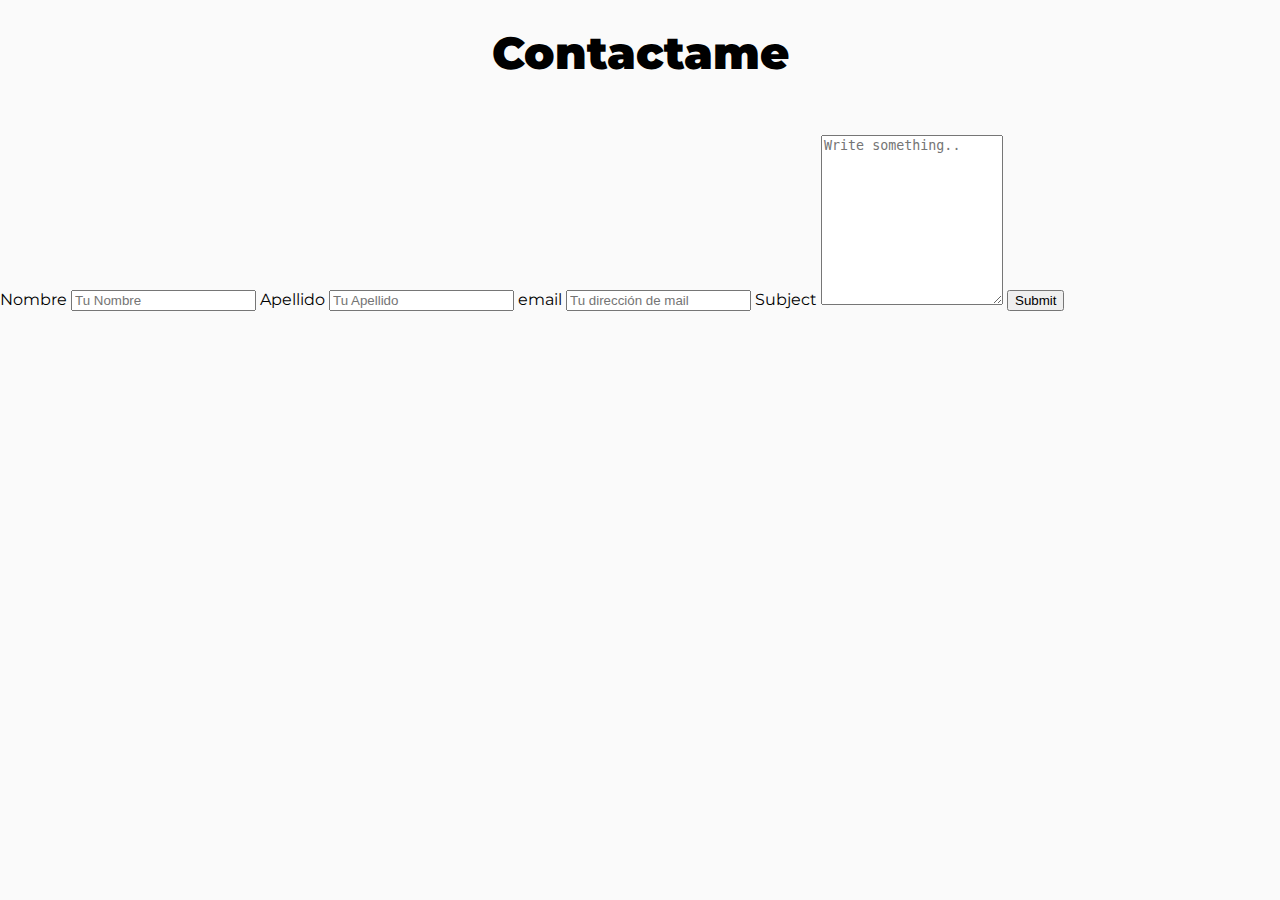
==== contacto.html @ 5f2a4ee4 "agregue link whatsapp" ====
<!DOCTYPE html>
<html lang="es">
  <head>
    <meta charset="UTF-8" />
    <meta name="viewport" content="width=device-width, initial-scale=1" />
    <link rel="stylesheet" href="style.css" />
    <title>Contacto</title>
  </head>

  <body class="body-contacto">
    <div class="main-container">
      <div class="container">
        <div style="text-align: center;">
          <h2>Contactame</h2>
        </div>
        <div class="row">
          <div class="column"></div>
          <div class="column">
            <form action="/action_page.php">
              <label for="fname">Nombre</label>
              <input
                type="text"
                id="fname"
                name="firstname"
                placeholder="Tu Nombre"
              />
              <label for="lname">Apellido</label>
              <input
                type="text"
                id="lname"
                name="lastname"
                placeholder="Tu Apellido"
              />
              <label for="email">email</label>
              <input
                type="text"
                id="email"
                name="lastname"
                placeholder="Tu dirección de mail"
              />

              <label for="subject">Subject</label>
              <textarea
                id="subject"
                name="subject"
                placeholder="Write something.."
                style="height: 170px;"
              ></textarea>
              <input type="submit" value="Submit" />
            </form>
          </div>
        </div>
      </div>
    </div>
  </body>
</html>

<!--/*Contacto Empieza Aca*/

/* Style inputs */
input[type="text"],
select,
textarea {
  width: 100%;
  padding: 12px;
  border: 1px solid #ccc;
  margin-top: 6px;
  margin-bottom: 16px;
}

input[type="submit"] {
  width: 380px;
  height: 57px;
  border-radius: 5px;
  background: linear-gradient(90deg, #f073c8, #ff6a95);
  box-shadow: 0px 10px 12px -11px #f243a9;
}

input[type="submit"]:hover {
  background-color: #45a049;
}

/* Style the container/contact section */

.main-container {
  display: flex;
  justify-content: center;
  align-content: center;
  flex-wrap: wrap;
  width: 600px;
  margin: 120px;
}
.container {
  border-radius: 5px;
  background-color: #ffffff;
  padding: 10px;
  display: flex;
  justify-content: center;
  align-content: center;
  flex-wrap: wrap;
}

/* Clear floats after the columns */
.row:after {
  content: "";
  display: table;
  clear: both;
}

/* Responsive layout - when the screen is less than 600px wide, make the two columns stack on top of each other instead of next to each other */
@media screen and (max-width: 600px) {
  .column,
  input[type="submit"] {
    width: 100%;
    margin-top: 0;
  }
}
.body-contacto {
  background: linear-gradient(90deg, #f073c8, #ff6a95);
  display: flex;
  justify-content: center;
  align-content: center;
  flex-wrap: wrap;
}
-->
---- style.css ----
/*Generales*/

@import url("https://fonts.googleapis.com/css2?family=Montserrat:wght@200;400;600;700;800&display=swap");

* {
  margin: 0;
  box-sizing: border-box;
}

html {
  scroll-behavior: smooth;
}

body {
  background-color: #fafafa;
  font-family: montserrat;
  font-size: 1em;
}

/*Empieza el Menu Nav */

.menu-nav {
  padding: 15px 0;
  box-shadow: 0 0 29px 0 rgba(134, 134, 134, 0.25);
}

.fas {
  color: #ff669b;
  font-size: 24px;
  display: none;
}

ul {
  list-style: none;
  display: flex;
  max-width: 1500px;
}

.nav-header {
  justify-content: flex-end;
  line-height: 3.5;
}
.nav-up {
  text-decoration: none;
  color: black;
  font-weight: 600;
}
li {
  margin: 10px;
}

.contacto {
  background-color: #ff669b;
  border-radius: 100px;
  padding: 0 30px;
  color: white;
  text-decoration: none;
  font-weight: 600;
}
/*Empieza Presentacion*/

section {
  display: flex;
  justify-content: center;
}

.personal {
  text-align: left;
  align-content: center;
  padding: 110px 40px 130px;
}
.presentacion {
  justify-content: center;
  flex-wrap: wrap;
  margin-top: 9%;
  margin-bottom: 3%;
}

h3 {
  font-size: 30px;
  padding-bottom: 1%;
}
.ana {
  color: #ff669b;
  font-weight: 900;
  font-size: 60px;
}
/*Efecto Slider */
.slider-wrapper {
  font-size: 40px;
  color: #aaa;
  font-weight: bold;
  display: flex;
  align-items: center;
  justify-content: center;
  margin-bottom: 5%;
  margin-top: 5%;
}
.slider {
  height: 50px;
  padding-left: 15px;
}
.slider1 {
  background: #ff2873;
  animation: slide 5s linear infinite;
}
.slider2 {
  background: #66669b;
}
.slider3 {
  background: #6dd8d6;
}
.slider div {
  color: #fff;
  height: 50px;
  margin-bottom: 50px;
  padding: 2px 15px;
  text-align: center;
  box-sizing: border-box;
}
.slider {
  height: 50px;
  padding-left: 15px;
  overflow: hidden;
}

@keyframes slide {
  0% {
    margin-top: -300px;
  }
  5% {
    margin-top: -200px;
  }
  33% {
    margin-top: -200px;
  }
  38% {
    margin-top: -100px;
  }
  66% {
    margin-top: -100px;
  }
  71% {
    margin-top: 0px;
  }
  100% {
    margin-top: 0px;
  }
}

.contenedor-hago {
  margin-top: 2%;
}
.hago {
  background-color: #ff669b;
  color: white;
  padding: 15px 40px;
  border-radius: 100px;
  font-weight: 500;
  display: flex;
  justify-content: center;
  align-items: center;
  width: 200px;
  text-decoration: none;
}

.compu {
  padding-left: 5%;
  padding-top: 8%;
  width: 100%;
}

/* Empieza Habilidades */

.habilidades {
  flex-wrap: wrap;
  background-color: #fffefe;
  padding: 110px 40px 130px;
  box-shadow: 0 0 29px 0 rgba(134, 134, 134, 0.25);
}
h2 {
  font-size: 45px;
  font-weight: 900;
  margin: 25px 0 55px;
}
.hab-p {
  font-weight: 400;
  max-width: 400px;
  margin-bottom: 20px;
}

.contenedor {
  display: flex;
  text-align: center;
  font-weight: bold;
  font-size: 20px;
  flex-direction: column;
  align-items: center;
  margin: 40px 0 80px;
}

.principal {
  display: flex;
  flex-wrap: wrap;
  justify-content: center;
  align-items: center;
  max-width: 700px;
}

.caja {
  background-color: white;
  border: 1px solid rgb(196, 194, 194);
  display: flex;
  flex-direction: column;
  border-radius: 5%;
  width: 200px;
  height: 200px;
  padding: 10px;
  margin: 10px;
}

#icono {
  font-size: 90px;
  margin: 25px 0px 25px;
  color: #ff2873;
}

/* Aca empieza Cita */

.main-cita {
}
.cita {
  background-image: url(img/fondo.png);
  background-size: cover;
  background-position: center;
  padding-top: 200px;
  padding-bottom: 200px;
  display: flex;
  justify-content: center;
  align-items: center;
  box-shadow: 0 0 29px 0 rgba(134, 134, 134, 0.25);
}

.contenedor-cita {
  background-color: rgba(255, 255, 255, 0.767);
  padding: 2%;
}

.principito {
  font-size: 25px;
  text-align: center;
  font-weight: 200;
}

.firma {
  font-size: 20px;
  font-weight: 400;
  text-align: center;
  padding-top: 2%;
}
/* Aca empieza Proyectos */

.selected {
  background-color: #ff669b;
  color: white;
  padding: 0 30px;
  border-radius: 100px;
}

button {
  border: 0;
  background-color: transparent;
  font-size: 1.5em;
  font-family: montserrat;
  color: #2e2e31;
  cursor: pointer;
  margin: 0 20px 30px;
}
.proyectos,
.caja-pro {
  background-color: white;
}

.contenedor-proyectos {
  margin-top: 6%;
  text-align: center;
  font-weight: bold;
  flex-wrap: wrap;
}

.principal-proyectos {
  display: flex;
  justify-content: center;
  flex-wrap: wrap;
  max-width: 1300px;
}

.caja-pro {
  border: 1px solid rgb(196, 194, 194);
  border-radius: 5%;
  width: 406px;
  padding: 20px;
  margin: 10px;
}

.proyecto-img {
  width: 100%;
}

/* Aca empieza Footer */
footer {
  display: flex;
  flex-direction: column;
  align-items: center;
  background-color: #ff669b;
}

.solapas {
  margin-top: 50px;
  margin-bottom: 50px;
}
.ul-foot {
  display: flex;
  padding: 0%;
}

.redes {
  color: white;
  font-size: 45px;
  margin: 20px;
}

.foot,
.con-amor {
  text-decoration: none;
  color: white;
}

.dos {
  position: relative;
  display: inline-block;
  font-size: 2em;
  font-weight: 800;
  color: white;
  overflow: hidden;
  background: linear-gradient(to right, white, white 50%, #ff2873 50%);
  background-clip: text;
  -webkit-background-clip: text;
  -webkit-text-fill-color: transparent;
  background-size: 200% 100%;
  background-position: 100%;
  transition: background-position 275ms ease;
  text-decoration: none;
}
.dos:hover {
  background-position: 0 100%;
}

/* Ingreso de @media*/

@media (max-width: 600px) {
  .ul-foot {
    flex-direction: column;
    align-items: center;
  }
  .fas {
    display: block;
    text-align: right;
    margin-right: 2%;
  }
  .nav-header {
    display: none;
  }
  .slider1,
  .slider2,
  .slider3 {
    font-size: 15px;
    width: 185px;
    vertical-align: baseline;
  }

  .compu {
    width: 100%;
  }

  .personal {
    display: flex;
    flex-wrap: wrap;
    justify-content: center;
    padding: 10px 40px 30px;
  }
  .principal {
    max-width: 500px;
  }
  .habilidades {
    padding: 20px 20px 20px;
  }

  .cita {
    padding: 0%;
  }
  .contenedor-cita {
    background-color: rgba(255, 255, 255, 0.24);
  }
  .principito {
    font-weight: 400;
    font-size: 20px;
  }

  .firma {
    font-weight: 600;
  }

  .project-filters {
    flex-wrap: wrap;
  }
}
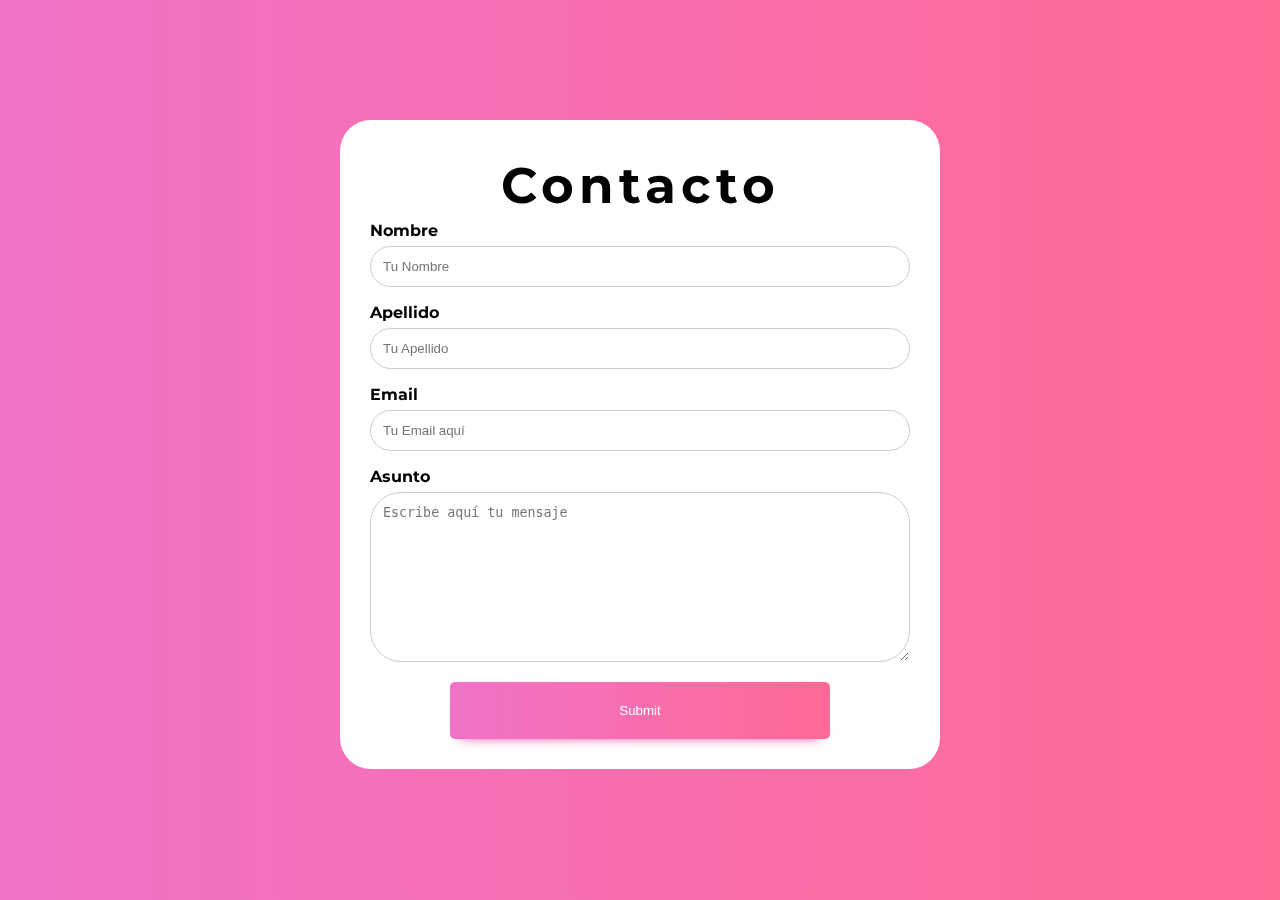
==== commit 77148d1c: "agregue contacto.html" ====
--- a/contacto.html
+++ b/contacto.html
@@ -10,13 +10,20 @@
   <body class="body-contacto">
     <div class="main-container">
       <div class="container">
-        <div style="text-align: center;">
-          <h2>Contactame</h2>
-        </div>
+        
+          <div class="outer">
+            <div class="bg">
+              <div class="inner">
+          <h1 class="contacto-form">Contacto</h2>
+              </div>
+            </div>
+          </div>
+        
         <div class="row">
           <div class="column"></div>
           <div class="column">
-            <form action="/action_page.php">
+                         
+              <div>
               <label for="fname">Nombre</label>
               <input
                 type="text"
@@ -31,95 +38,35 @@
                 name="lastname"
                 placeholder="Tu Apellido"
               />
-              <label for="email">email</label>
+              
+              <label for="email">Email</label>
               <input
-                type="text"
+               type="email"
                 id="email"
-                name="lastname"
-                placeholder="Tu dirección de mail"
-              />
-
-              <label for="subject">Subject</label>
+                 name="email"
+                 placeholder="Tu Email aquí"
+                 />
+            </div>
+              <label for="subject">Asunto</label>
               <textarea
                 id="subject"
                 name="subject"
-                placeholder="Write something.."
+                placeholder="Escribe aquí tu mensaje"
                 style="height: 170px;"
               ></textarea>
-              <input type="submit" value="Submit" />
+              <div class="submit">
+                <input type="submit" value="Submit" />
+              </div>
             </form>
           </div>
         </div>
       </div>
+    </div>
     </div>
   </body>
 </html>
 
 <!--/*Contacto Empieza Aca*/
 
-/* Style inputs */
-input[type="text"],
-select,
-textarea {
-  width: 100%;
-  padding: 12px;
-  border: 1px solid #ccc;
-  margin-top: 6px;
-  margin-bottom: 16px;
-}
 
-input[type="submit"] {
-  width: 380px;
-  height: 57px;
-  border-radius: 5px;
-  background: linear-gradient(90deg, #f073c8, #ff6a95);
-  box-shadow: 0px 10px 12px -11px #f243a9;
-}
-
-input[type="submit"]:hover {
-  background-color: #45a049;
-}
-
-/* Style the container/contact section */
-
-.main-container {
-  display: flex;
-  justify-content: center;
-  align-content: center;
-  flex-wrap: wrap;
-  width: 600px;
-  margin: 120px;
-}
-.container {
-  border-radius: 5px;
-  background-color: #ffffff;
-  padding: 10px;
-  display: flex;
-  justify-content: center;
-  align-content: center;
-  flex-wrap: wrap;
-}
-
-/* Clear floats after the columns */
-.row:after {
-  content: "";
-  display: table;
-  clear: both;
-}
-
-/* Responsive layout - when the screen is less than 600px wide, make the two columns stack on top of each other instead of next to each other */
-@media screen and (max-width: 600px) {
-  .column,
-  input[type="submit"] {
-    width: 100%;
-    margin-top: 0;
-  }
-}
-.body-contacto {
-  background: linear-gradient(90deg, #f073c8, #ff6a95);
-  display: flex;
-  justify-content: center;
-  align-content: center;
-  flex-wrap: wrap;
-}
 -->
--- a/style.css
+++ b/style.css
@@ -415,3 +415,117 @@
     flex-wrap: wrap;
   }
 }
+
+/* Aca empieza Contacto */
+
+input[type="text"],
+input[type="email"],
+select,
+textarea {
+  width: 100%;
+  padding: 12px;
+  border: 1px solid #ccc;
+  border-radius: 31px;
+  margin-top: 6px;
+  margin-bottom: 16px;
+}
+/*H1 CON EFECTO GRADIENT HOVER EMPIEZA ACA */
+.outer {
+  margin: auto;
+  display: block;
+  background-color: black;
+  
+}
+
+.bg {
+  text-align: center;
+  width: 0%;
+  transition: all 0.6s ease-out;
+  background: #3ebac6 background: -moz-linear-gradient(left, #3ebac6 0%, #8b539e 50%, #e53782 100%);
+  background: -webkit-gradient(linear, left top, right top, color-stop(0%, #3ebac6), color-stop(50%, #8b539e), color-stop(100%, #e53782));
+  background: -webkit-linear-gradient(left, #3ebac6 0%, #8b539e 50%, #e53782 100%);
+  background: -o-linear-gradient(left, #3ebac6 0%, #8b539e 50%, #e53782 100%);
+  background: -ms-linear-gradient(left, #3ebac6 0%, #8b539e 50%, #e53782 100%);
+  background: linear-gradient(to right, #3ebac6 0%, #8b539e 50%, #e53782 100%);
+  filter: progid: DXImageTransform.Microsoft.gradient( startColorstr='#3ebac6', endColorstr='#e53782', GradientType=1);
+}
+
+.inner {
+  display: inline-block;
+  background-color: white;
+  mix-blend-mode: screen;
+  padding: 5px;
+ 
+}
+
+.contacto-form{
+  color: black;
+  font-size: 50px;
+  letter-spacing: 5px;
+}
+
+.outer:hover .bg {
+  width: 100%;
+}
+/*Termina H1 HOVER y sigue Form*/
+input[type="text"]:focus,
+input[type="email"]:focus,
+select:focus,
+textarea:focus,
+input[type="submit"]:focus {
+  outline:none;
+ background-color: #ff669c8c;
+ border: 0px;
+}
+
+input[type="submit"] {
+  width: 380px;
+  height: 57px;
+  border-radius: 5px;
+  border: 0px;
+  background: linear-gradient(90deg, #f073c8, #ff6a95);
+  box-shadow: 0px 10px 12px -11px #f243a9;
+}
+input[type="submit"] {
+  color: white;
+}
+
+.main-container {
+  display: flex;
+  justify-content: center;
+  align-content: center;
+  flex-wrap: wrap;
+  width: 600px;
+  margin: 120px;
+}
+.container {
+  border-radius: 31px;
+  background-color: #ffffff;
+  padding: 5%;
+  display: flex;
+  flex-wrap: wrap;
+}
+
+label {
+  font-weight: bold;
+}
+.body-contacto {
+  background: linear-gradient(90deg, #f073c8, #ff6a95);
+  display: flex;
+  justify-content: center;
+   flex-wrap: wrap;
+}
+
+.submit {
+  display: flex;
+  justify-content: center;
+}
+
+/* Responsive */
+@media (max-width: 600px) {
+  .column,
+  input[type="submit"] {
+    width: 100%;
+    margin-top: 0;
+  }
+}
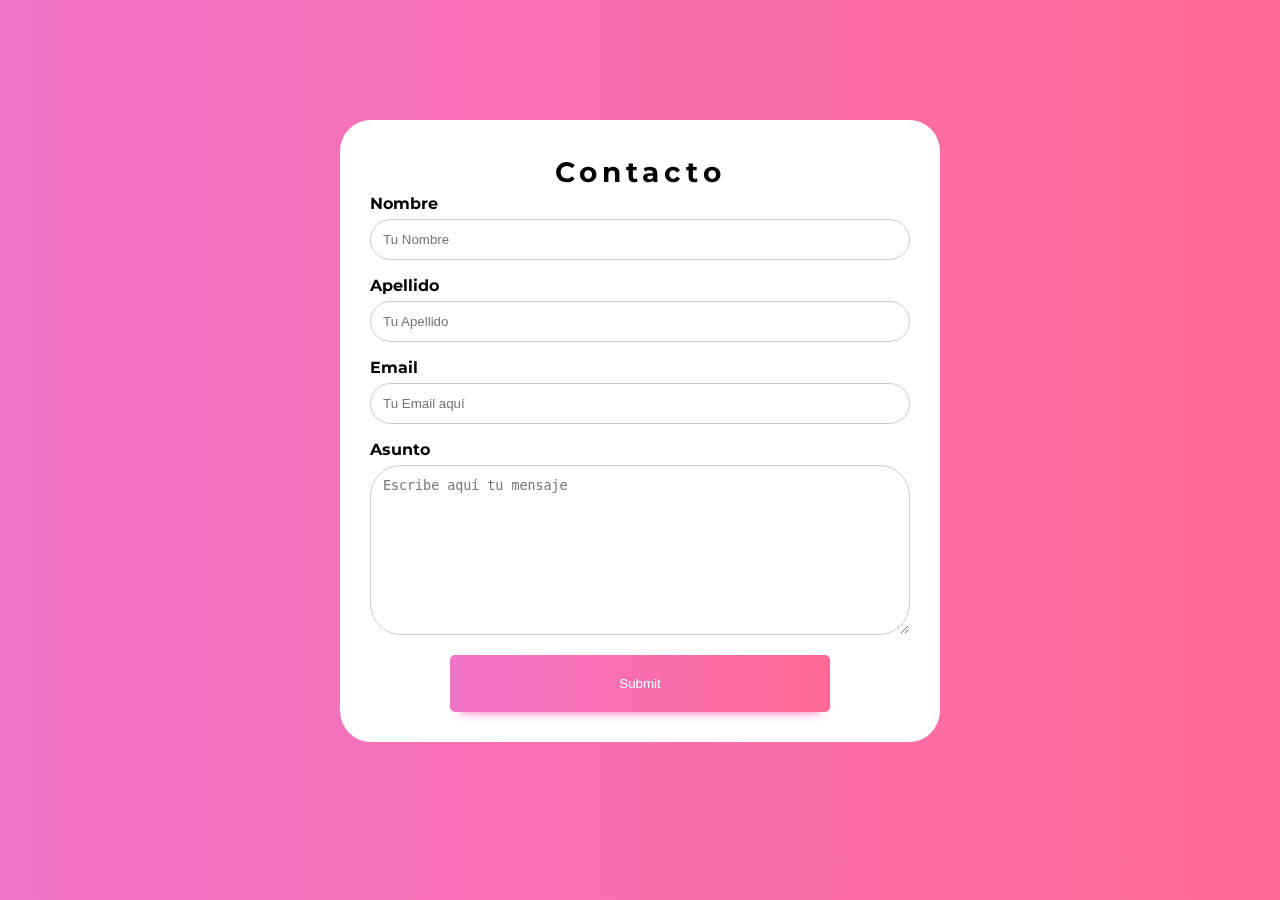
==== commit 1a8ee679: "form contacto con mail submit" ====
--- a/contacto.html
+++ b/contacto.html
@@ -1,72 +1,55 @@
 <!DOCTYPE html>
 <html lang="es">
-  <head>
-    <meta charset="UTF-8" />
-    <meta name="viewport" content="width=device-width, initial-scale=1" />
-    <link rel="stylesheet" href="style.css" />
-    <title>Contacto</title>
-  </head>
 
-  <body class="body-contacto">
-    <div class="main-container">
-      <div class="container">
-        
-          <div class="outer">
-            <div class="bg">
-              <div class="inner">
-          <h1 class="contacto-form">Contacto</h2>
-              </div>
-            </div>
-          </div>
-        
-        <div class="row">
-          <div class="column"></div>
-          <div class="column">
-                         
-              <div>
-              <label for="fname">Nombre</label>
-              <input
-                type="text"
-                id="fname"
-                name="firstname"
-                placeholder="Tu Nombre"
-              />
-              <label for="lname">Apellido</label>
-              <input
-                type="text"
-                id="lname"
-                name="lastname"
-                placeholder="Tu Apellido"
-              />
-              
-              <label for="email">Email</label>
-              <input
-               type="email"
-                id="email"
-                 name="email"
-                 placeholder="Tu Email aquí"
-                 />
-            </div>
-              <label for="subject">Asunto</label>
-              <textarea
-                id="subject"
-                name="subject"
-                placeholder="Escribe aquí tu mensaje"
-                style="height: 170px;"
-              ></textarea>
-              <div class="submit">
-                <input type="submit" value="Submit" />
-              </div>
-            </form>
+<head>
+  <meta charset="UTF-8" />
+  <meta name="viewport" content="width=device-width, initial-scale=1" />
+  <link rel="stylesheet" href="style.css" />
+  <title>Contacto</title>
+</head>
+
+<body class="body-contacto">
+  <div class="main-container">
+    <div class="container">
+
+      <div class="outer">
+        <div class="bg">
+          <div class="inner">
+            <h1 class="contacto-form">Contacto</h1>
           </div>
         </div>
       </div>
+
+      <div class="row">
+        <div class="column"></div>
+        <div class="column">
+          <form action="mailto:anaclaraesposito@gmail.com" method="post" enctype="text/plain">
+            <div>
+              <label for="fname">Nombre</label>
+              <input type="text" id="fname" name="firstname" placeholder="Tu Nombre" />
+              <label for="lname">Apellido</label>
+              <input type="text" id="lname" name="lastname" placeholder="Tu Apellido" />
+
+              <label for="email">Email</label>
+              <input type="email" id="email" name="email" placeholder="Tu Email aquí" />
+            </div>
+            <label for="subject">Asunto</label>
+            <textarea id="subject" name="subject" placeholder="Escribe aquí tu mensaje"
+              style="height: 170px;"></textarea>
+            <div class="submit">
+              <input type="submit" value="Submit" />
+            </div>
+          </form>
+        </div>
+      </div>
     </div>
-    </div>
-  </body>
+  </div>
+  </div>
+</body>
+
 </html>
 
 <!--/*Contacto Empieza Aca*/
 
 
--->
+-->--- a/style.css
+++ b/style.css
@@ -16,18 +16,55 @@
   font-family: montserrat;
   font-size: 1em;
 }
+/* Empieza Menu Hamburguesa*/
+.menu-expand {
+  position: relative;
+}
+.boton-hamburguesa {
+  margin: 0;
+  display: block;
+  text-align: left;
+  margin-right: 2%;
+  color: #e53782;
+  display: none;
+}
+
+.container-expand {
+  background: linear-gradient(90deg, #f073c8, #ff6a95);
+  position: fixed;
+  transition: 2s;
+  transform: translateX(-500px);
+  top: 0;
+  height: 100vh;
+}
+
+.nav-lista-expand {
+  display: flex;
+  flex-direction: column;
+  align-items: center;
+}
+.nav-expand {
+  text-decoration: none;
+  color: white;
+  font-weight: bold;
+}
+.lista-expand {
+  padding: 20px;
+}
+
+.fa-times-circle {
+  color: white;
+  padding-top: 50px;
+}
+.cerrar-expand {
+  margin-left: 15px;
+}
 
 /*Empieza el Menu Nav */
 
 .menu-nav {
-  padding: 15px 0;
+  padding: 2% 0 1%;
   box-shadow: 0 0 29px 0 rgba(134, 134, 134, 0.25);
-}
-
-.fas {
-  color: #ff669b;
-  font-size: 24px;
-  display: none;
 }
 
 ul {
@@ -48,14 +85,24 @@
 li {
   margin: 10px;
 }
-
 .contacto {
   background-color: #ff669b;
   border-radius: 100px;
-  padding: 0 30px;
-  color: white;
-  text-decoration: none;
-  font-weight: 600;
+  font-weight: 900;
+  background: linear-gradient(to right, #ff2873, #66669b 50%, #6dd8d6 50%);
+  background-clip: text;
+  -webkit-background-clip: text;
+  -webkit-text-fill-color: transparent;
+  background-size: 200% 100%;
+  background-position: 100%;
+  transition: background-position 275ms ease;
+  text-decoration: none;
+}
+.contacto:hover {
+  background-position: 0 100%;
+}
+.contacto-nav {
+  text-decoration: none;
 }
 /*Empieza Presentacion*/
 
@@ -72,7 +119,7 @@
 .presentacion {
   justify-content: center;
   flex-wrap: wrap;
-  margin-top: 9%;
+  margin-top: 5%;
   margin-bottom: 3%;
 }
 
@@ -80,7 +127,7 @@
   font-size: 30px;
   padding-bottom: 1%;
 }
-.ana {
+.titulo-nombre {
   color: #ff669b;
   font-weight: 900;
   font-size: 60px;
@@ -152,19 +199,27 @@
   margin-top: 2%;
 }
 .hago {
-  background-color: #ff669b;
-  color: white;
   padding: 15px 40px;
   border-radius: 100px;
-  font-weight: 500;
+  font-weight: bold;
   display: flex;
   justify-content: center;
   align-items: center;
   width: 200px;
   text-decoration: none;
-}
-
-.compu {
+  background: linear-gradient(to right, #6dd8d6, #f073c8 50%, #ff2873 50%);
+  -webkit-text-fill-color: white;
+  background-size: 200% 100%;
+  background-position: 100%;
+  transition: background-position 275ms ease;
+  font-weight: bold;
+}
+
+.hago:hover {
+  background-position: 0 100%;
+}
+
+.img-introduccion {
   padding-left: 5%;
   padding-top: 8%;
   width: 100%;
@@ -183,7 +238,7 @@
   font-weight: 900;
   margin: 25px 0 55px;
 }
-.hab-p {
+.descripcion-habilidades {
   font-weight: 400;
   max-width: 400px;
   margin-bottom: 20px;
@@ -209,7 +264,7 @@
 
 .caja {
   background-color: white;
-  border: 1px solid rgb(196, 194, 194);
+  box-shadow: 2px 2px 2px 1px rgba(0, 0, 0, 0.2);
   display: flex;
   flex-direction: column;
   border-radius: 5%;
@@ -218,8 +273,12 @@
   padding: 10px;
   margin: 10px;
 }
-
-#icono {
+.link-proyectos {
+  text-decoration: none;
+  color: black;
+}
+
+.icono {
   font-size: 90px;
   margin: 25px 0px 25px;
   color: #ff2873;
@@ -227,10 +286,8 @@
 
 /* Aca empieza Cita */
 
-.main-cita {
-}
 .cita {
-  background-image: url(img/fondo.png);
+  background-image: url(Img/fondo.png);
   background-size: cover;
   background-position: center;
   padding-top: 200px;
@@ -242,6 +299,7 @@
 }
 
 .contenedor-cita {
+  width: 40%;
   background-color: rgba(255, 255, 255, 0.767);
   padding: 2%;
 }
@@ -258,15 +316,8 @@
   text-align: center;
   padding-top: 2%;
 }
+
 /* Aca empieza Proyectos */
-
-.selected {
-  background-color: #ff669b;
-  color: white;
-  padding: 0 30px;
-  border-radius: 100px;
-}
-
 button {
   border: 0;
   background-color: transparent;
@@ -276,6 +327,41 @@
   cursor: pointer;
   margin: 0 20px 30px;
 }
+.project-filters button {
+  border: none;
+  padding: 15px 32px;
+  text-align: center;
+  text-decoration: none;
+  display: inline-block;
+  font-size: 16px;
+  margin: 14px 12px;
+  cursor: pointer;
+}
+
+.project-filter {
+  position: relative;
+  border-radius: 15px;
+  font-size: 70px;
+  font-weight: 800;
+  background: linear-gradient(to right, #6dd8d6, #f073c8 50%, #ff2873 50%);
+  -webkit-text-fill-color: white;
+  background-size: 200% 100%;
+  background-position: 100%;
+  transition: background-position 275ms ease;
+}
+.project-filter:hover {
+  background-position: 0 100%;
+}
+.selected:focus {
+  background: linear-gradient(to right, #6dd8d6, #f073c8 50%);
+}
+
+#todos,
+#html,
+#js,
+#react {
+  flex-wrap: wrap;
+}
 .proyectos,
 .caja-pro {
   background-color: white;
@@ -293,14 +379,15 @@
   justify-content: center;
   flex-wrap: wrap;
   max-width: 1300px;
+  margin-bottom: 4%;
 }
 
 .caja-pro {
-  border: 1px solid rgb(196, 194, 194);
   border-radius: 5%;
   width: 406px;
   padding: 20px;
   margin: 10px;
+  box-shadow: 2px 2px 2px 1px rgba(0, 0, 0, 0.2);
 }
 
 .proyecto-img {
@@ -317,7 +404,7 @@
 
 .solapas {
   margin-top: 50px;
-  margin-bottom: 50px;
+  margin-bottom: 30px;
 }
 .ul-foot {
   display: flex;
@@ -330,16 +417,33 @@
   margin: 20px;
 }
 
-.foot,
+.link-footer,
 .con-amor {
   text-decoration: none;
   color: white;
+}
+.link-footer {
+  font-weight: bold;
+}
+
+.fa-heart {
+  font-size: 14px;
+  color: #fafafa;
+  text-align: center;
+  margin-top: 10px;
+  margin-bottom: 30px;
+}
+.con-amor {
+  margin-bottom: 2%;
+}
+.fab {
+  padding: 4px;
 }
 
 .dos {
   position: relative;
   display: inline-block;
-  font-size: 2em;
+  font-size: 70px;
   font-weight: 800;
   color: white;
   overflow: hidden;
@@ -356,21 +460,38 @@
   background-position: 0 100%;
 }
 
+.ocultar {
+  transform: translateX(0);
+  width: 70vw;
+  height: 100vh;
+  top: 0;
+}
+
+.hidden {
+  display: none;
+}
+
 /* Ingreso de @media*/
 
 @media (max-width: 600px) {
-  .ul-foot {
-    flex-direction: column;
-    align-items: center;
-  }
-  .fas {
+  .boton-hamburguesa {
+    display: block;
+  }
+  .fa-bars {
     display: block;
     text-align: right;
     margin-right: 2%;
+    padding: 25px;
+    color: #e53782;
+  }
+
+  .menu-nav {
+    padding: 0%;
   }
   .nav-header {
     display: none;
   }
+
   .slider1,
   .slider2,
   .slider3 {
@@ -379,11 +500,13 @@
     vertical-align: baseline;
   }
 
-  .compu {
+  .img-introduccion {
     width: 100%;
   }
-
-  .personal {
+  h2 {
+    font-size: 20px;
+  }
+  .introduccion {
     display: flex;
     flex-wrap: wrap;
     justify-content: center;
@@ -401,6 +524,7 @@
   }
   .contenedor-cita {
     background-color: rgba(255, 255, 255, 0.24);
+    width: 80%;
   }
   .principito {
     font-weight: 400;
@@ -411,8 +535,29 @@
     font-weight: 600;
   }
 
-  .project-filters {
-    flex-wrap: wrap;
+  .caja-pro {
+    max-width: 300px;
+  }
+
+  .ul-foot {
+    flex-direction: column;
+    align-items: center;
+  }
+
+  .dos {
+    font-size: 40px;
+  }
+
+  .devicon-github-plain,
+  .fa-whatsapp,
+  .devicon-linkedin-plain {
+    background: #fafafa;
+    background-clip: text;
+    -webkit-background-clip: text;
+  }
+
+  .con-amor {
+    margin-bottom: 40px;
   }
 }
 
@@ -434,16 +579,22 @@
   margin: auto;
   display: block;
   background-color: black;
-  
 }
 
 .bg {
   text-align: center;
   width: 0%;
   transition: all 0.6s ease-out;
-  background: #3ebac6 background: -moz-linear-gradient(left, #3ebac6 0%, #8b539e 50%, #e53782 100%);
-  background: -webkit-gradient(linear, left top, right top, color-stop(0%, #3ebac6), color-stop(50%, #8b539e), color-stop(100%, #e53782));
-  background: -webkit-linear-gradient(left, #3ebac6 0%, #8b539e 50%, #e53782 100%);
+  background: #3ebac6;
+  background: -moz-linear-gradient(left, #3ebac6 0%, #8b539e 50%, #e53782 100%);
+  background: (linear, left top, right to), color-stop(0%, #3ebac6),
+    color-stop(50%, #8b539e), color-stop(100%, #e53782);
+  background: -webkit-linear-gradient(
+    left,
+    #3ebac6 0%,
+    #8b539e 50%,
+    #e53782 100%
+  );
   background: -o-linear-gradient(left, #3ebac6 0%, #8b539e 50%, #e53782 100%);
   background: -ms-linear-gradient(left, #3ebac6 0%, #8b539e 50%, #e53782 100%);
   background: linear-gradient(to right, #3ebac6 0%, #8b539e 50%, #e53782 100%);
@@ -455,12 +606,11 @@
   background-color: white;
   mix-blend-mode: screen;
   padding: 5px;
- 
-}
-
-.contacto-form{
+}
+
+.contacto-form {
   color: black;
-  font-size: 50px;
+  font-size: 40px;
   letter-spacing: 5px;
 }
 
@@ -473,9 +623,9 @@
 select:focus,
 textarea:focus,
 input[type="submit"]:focus {
-  outline:none;
- background-color: #ff669c8c;
- border: 0px;
+  outline: none;
+  background-color: #ff669c8c;
+  border: 0px;
 }
 
 input[type="submit"] {
@@ -513,7 +663,7 @@
   background: linear-gradient(90deg, #f073c8, #ff6a95);
   display: flex;
   justify-content: center;
-   flex-wrap: wrap;
+  flex-wrap: wrap;
 }
 
 .submit {
@@ -529,3 +679,6 @@
     margin-top: 0;
   }
 }
+.contacto-form {
+  font-size: 28px;
+}
